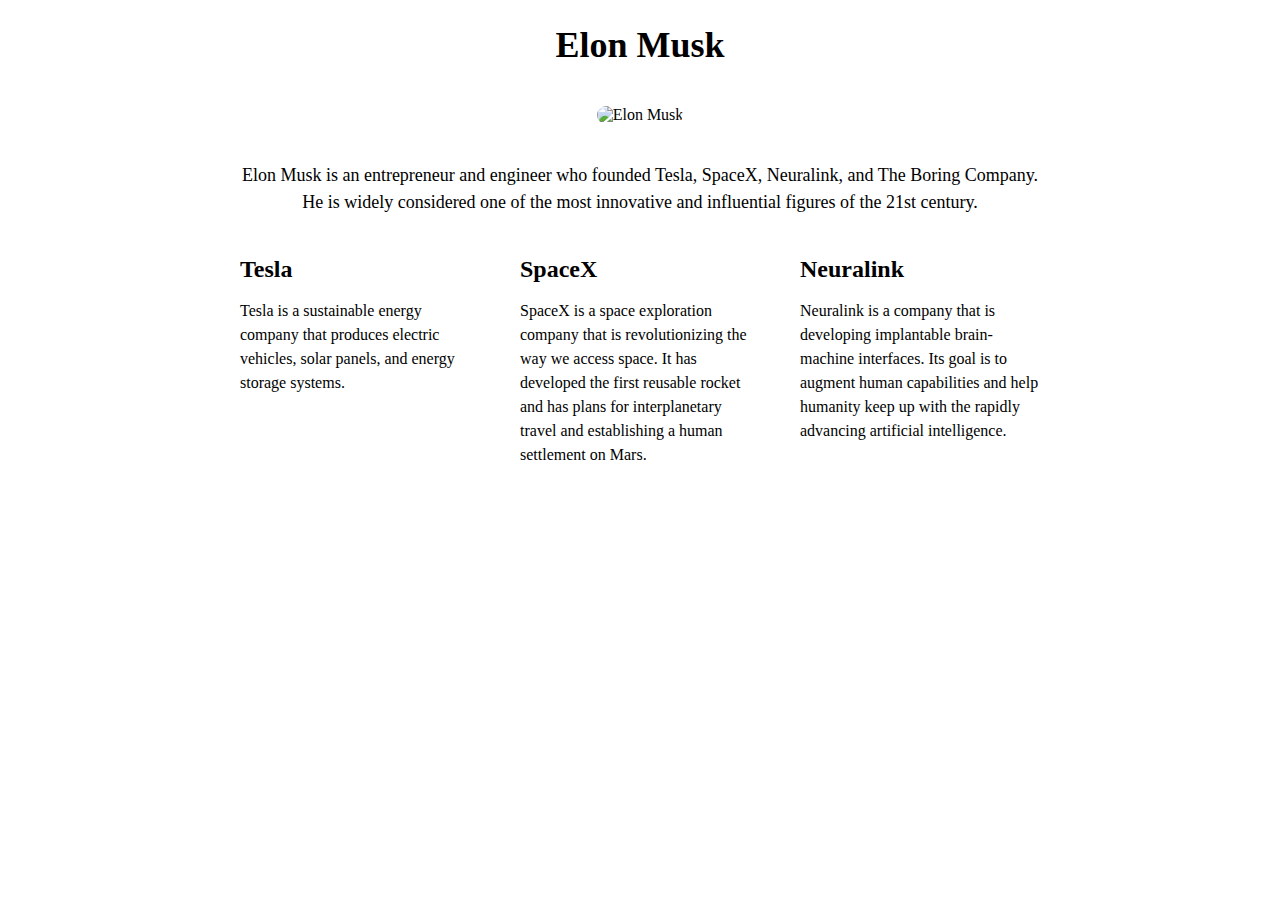
==== index.html @ 855415b4 "Add files via upload" ====
<!DOCTYPE html>
<html>
<head>
  <title>Elon Musk Portfolio</title>
  <style>
    .container {
      max-width: 800px;
      margin: 0 auto;
      text-align: center;
    }
    
    h1 {
      font-size: 36px;
      margin-bottom: 20px;
    }
    
    img {
      width: 200px;
      border-radius: 100px;
      margin: 20px 0;
    }
    
    p {
      font-size: 18px;
      line-height: 1.5;
      margin-bottom: 20px;
    }
    
    .achievements {
      display: flex;
      justify-content: space-between;
      margin-bottom: 20px;
    }
    
    .achievement {
      width: 30%;
      text-align: left;
    }
    
    .achievement h2 {
      font-size: 24px;
      margin-bottom: 10px;
    }
    
    .achievement p {
      font-size: 16px;
    }
  </style>
</head>
<body>
  <div class="container">
    <h1>Elon Musk</h1>
    <img src="https://picsum.photos/200" alt="Elon Musk">
    <p>Elon Musk is an entrepreneur and engineer who founded Tesla, SpaceX, Neuralink, and The Boring Company. He is widely considered one of the most innovative and influential figures of the 21st century.</p>
    <div class="achievements">
      <div class="achievement">
        <h2>Tesla</h2>
        <p>Tesla is a sustainable energy company that produces electric vehicles, solar panels, and energy storage systems.</p>
      </div>
      <div class="achievement">
        <h2>SpaceX</h2>
        <p>SpaceX is a space exploration company that is revolutionizing the way we access space. It has developed the first reusable rocket and has plans for interplanetary travel and establishing a human settlement on Mars.</p>
      </div>
      <div class="achievement">
        <h2>Neuralink</h2>
        <p>Neuralink is a company that is developing implantable brain-machine interfaces. Its goal is to augment human capabilities and help humanity keep up with the rapidly advancing artificial intelligence.</p>
      </div>
    </div>
  </div>
</body>
</html>
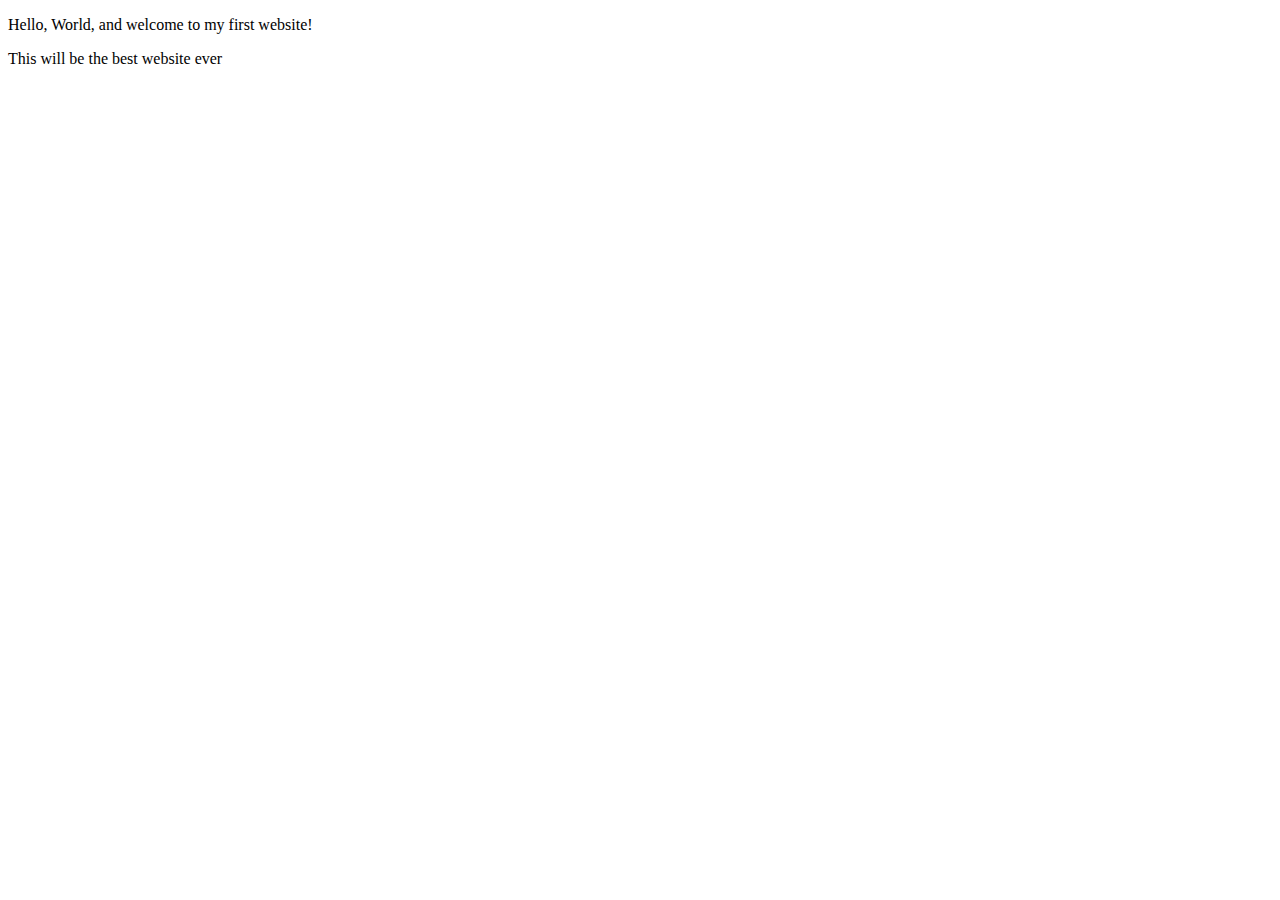
==== commit 9f407293: "Add files via upload" ====
--- a/index.html
+++ b/index.html
@@ -1,71 +1,14 @@
 <!DOCTYPE html>
-<html>
-<head>
-  <title>Elon Musk Portfolio</title>
-  <style>
-    .container {
-      max-width: 800px;
-      margin: 0 auto;
-      text-align: center;
-    }
-    
-    h1 {
-      font-size: 36px;
-      margin-bottom: 20px;
-    }
-    
-    img {
-      width: 200px;
-      border-radius: 100px;
-      margin: 20px 0;
-    }
-    
-    p {
-      font-size: 18px;
-      line-height: 1.5;
-      margin-bottom: 20px;
-    }
-    
-    .achievements {
-      display: flex;
-      justify-content: space-between;
-      margin-bottom: 20px;
-    }
-    
-    .achievement {
-      width: 30%;
-      text-align: left;
-    }
-    
-    .achievement h2 {
-      font-size: 24px;
-      margin-bottom: 10px;
-    }
-    
-    .achievement p {
-      font-size: 16px;
-    }
-  </style>
-</head>
-<body>
-  <div class="container">
-    <h1>Elon Musk</h1>
-    <img src="https://picsum.photos/200" alt="Elon Musk">
-    <p>Elon Musk is an entrepreneur and engineer who founded Tesla, SpaceX, Neuralink, and The Boring Company. He is widely considered one of the most innovative and influential figures of the 21st century.</p>
-    <div class="achievements">
-      <div class="achievement">
-        <h2>Tesla</h2>
-        <p>Tesla is a sustainable energy company that produces electric vehicles, solar panels, and energy storage systems.</p>
-      </div>
-      <div class="achievement">
-        <h2>SpaceX</h2>
-        <p>SpaceX is a space exploration company that is revolutionizing the way we access space. It has developed the first reusable rocket and has plans for interplanetary travel and establishing a human settlement on Mars.</p>
-      </div>
-      <div class="achievement">
-        <h2>Neuralink</h2>
-        <p>Neuralink is a company that is developing implantable brain-machine interfaces. Its goal is to augment human capabilities and help humanity keep up with the rapidly advancing artificial intelligence.</p>
-      </div>
-    </div>
-  </div>
-</body>
-</html>
+<html lang="en">
+    <head>
+        <meta charset="utf-8">
+        <meta name="viewport" content="width=device-width, initial-scale=1.0">
+        <meta name='author' content="Chris B">
+        
+        <title>The best website ever</title>
+    </head>
+    <body>
+     <p>Hello, World, and welcome to my first website! </p> 
+     <p>This will be the best website ever </p>
+    </body>
+</html>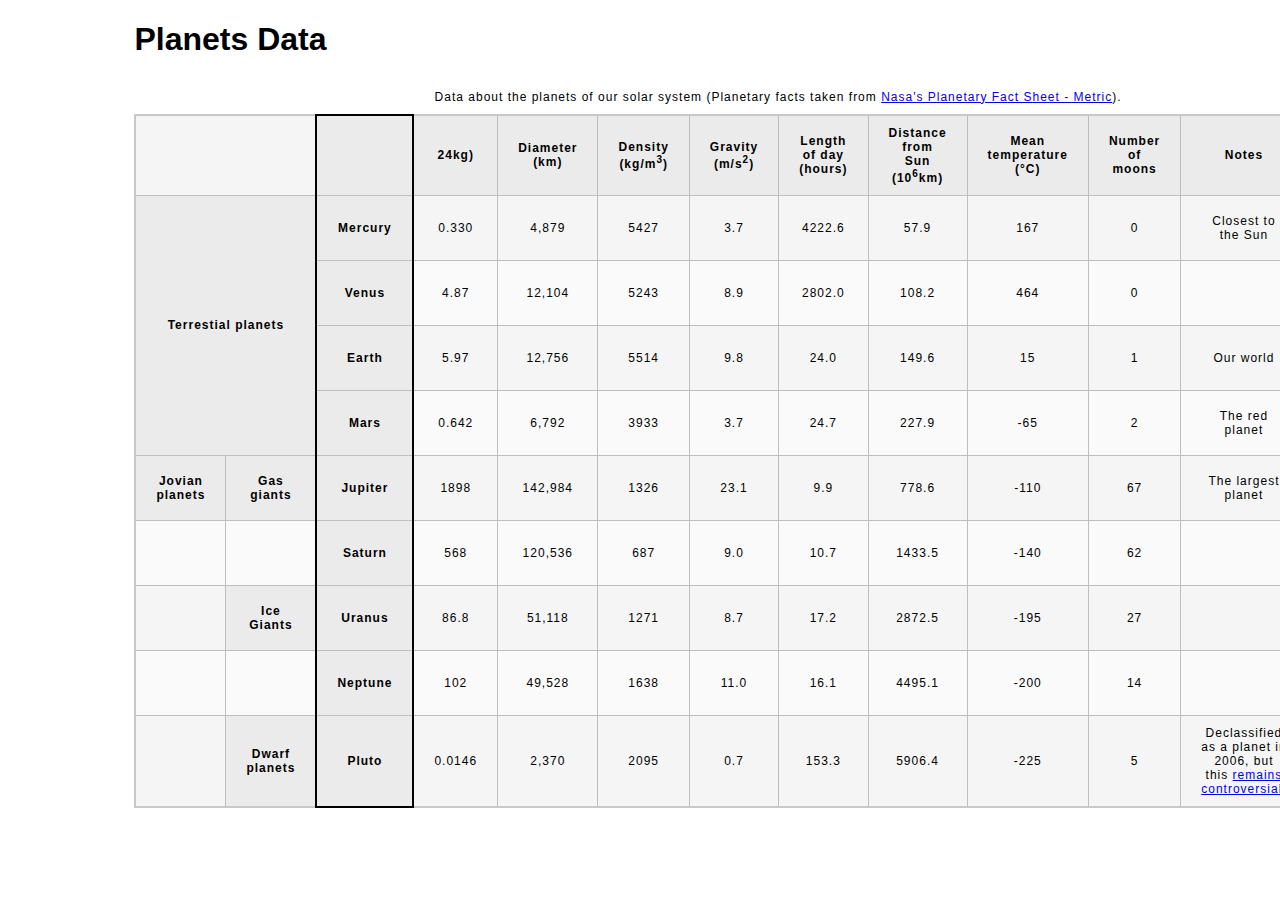
==== commit 975db2ce: "Add files via upload" ====
--- a/index.html
+++ b/index.html
@@ -3,12 +3,208 @@
     <head>
         <meta charset="utf-8">
         <meta name="viewport" content="width=device-width, initial-scale=1.0">
-        <meta name='author' content="Chris B">
-        
-        <title>The best website ever</title>
+        <meta name="author" content="Christopher Brayton">
+        <link href="css/style.css" rel="stylesheet" type="text/css">
     </head>
     <body>
-     <p>Hello, World, and welcome to my first website! </p> 
-     <p>This will be the best website ever </p>
+
+        <!-- Wrap the top-level heading in a header element -->
+		<header>
+		
+        
+            <h1>Planets Data</h1>
+		</header>		
+        
+        <!-- Add a main element to contain the table -->
+		<main>
+		<table>
+            
+            <!-- Add the table element. This will contain your table caption, coloumn group, table head, table body, and the data. -->
+                
+                <!-- The caption element should be the first child of the table element, and wrap the following text and link.-->
+		<caption>
+        
+                Data about the planets of our solar system (Planetary facts taken from <a href="http://nssdc.gsfc.nasa.gov/planetary/factsheet/">Nasa's Planetary Fact Sheet - Metric</a>).
+		</caption>
+		
+        
+                <!-- The second child of the table element should be the colgroup element, which also contains several col elements, and helps define the purpose of the table colums. -->
+		<colgroup>
+		<col colspan="2">
+		<col title= "Name">
+		<col title= "Mass">
+		<col>
+		<col>
+		<col>
+		<col>
+		<col>
+		<col>
+		<col>
+		<col>
+		<col>
+		
+        </colgroup>		
+                <!-- The table head element should be the third child of the table element; it will wrap the code and content to define a row of column headers. -->    
+        <thead>
+		<tr>
+		<td colspan="2"> </td>
+		<th scope="col >" Name </th>
+		<th scope="col >" Mass (10<sup>24</sup>kg) </th>
+		<th> Diameter (km) </th>
+		<th>  Density (kg/m<sup>3</sup>) </th>
+		<th> Gravity (m/s<sup>2</sup>) </th>
+		<th> Length of day (hours) </th>
+		<th> Distance from Sun (10<sup>6</sup>km) </th>
+		<th> Mean temperature (°C) </th>
+		<th> Number of moons </th>
+		<th> Notes </th>
+		<th> Image </th>
+		</tr>
+		</thead>
+                <!-- The fourth child of the table element should be the table body element, which will contain the code and content to display rows of data. -->
+        <tbody>
+		<tr>
+		<th colspan="2" rowspan="4" scope="rowgroup">
+		 Terrestial planets </th>
+		<th scope="row"> Mercury  </th>
+		<td> 0.330  </td>
+		<td> 4,879  </td>
+		<td> 5427  </td>
+		<td> 3.7  </td>
+		<td> 4222.6  </td>
+		<td> 57.9  </td>
+		<td> 167  </td>
+		<td> 0  </td>
+		<td> Closest to the Sun  </td>
+		<td><img src="images/Mercury.jpg" 
+		alt="Photograph of Mercury"></td>
+		</tr>
+		<tr>
+	    <th scope="row"> Venus  </th>
+		<td> 4.87 </td>
+		<td> 12,104 </td>
+		<td> 5243 </td>
+		<td> 8.9 </td>
+		<td> 2802.0 </td>
+		<td> 108.2 </td>
+		<td> 464 </td>
+		<td> 0</td>
+			<td></td>
+		<td><img src="images/Venus.jpg" 
+		alt="Photograph of Venus"></td>
+	    </tr>
+		<th scope="row"> Earth   </th>
+		<td> 5.97    </td>
+		<td> 12,756   </td>
+		<td> 5514   </td>
+		<td> 9.8   </td>
+		<td> 24.0  </td>
+		<td> 149.6  </td>
+		<td> 15   </td>
+		<td> 1    </td>
+		<td> Our world   </td>
+		<td><img src="images/Earth.png" 
+		alt="Photograph of Earth"></td>
+	    </tr>
+		<th scope="row"> Mars   </th>
+		<td> 0.642     </td>
+		<td> 6,792   </td>
+		<td> 3933    </td>
+		<td> 3.7    </td>
+		<td> 24.7   </td>
+		<td> 227.9   </td>
+		<td> -65   </td>
+		<td> 2     </td>
+		<td> The red planet   </td>
+		<td><img src="images/Mars.jpg" 
+		alt="Photograph of Mars"></td>
+	    </tr>
+		<tr>
+		<th rowspawn="4" scope="rowgroup"> 
+		Jovian planets </th>
+		<th rowspawn="2" scope="rowgroup"> 
+		Gas giants </th>
+		<th scope="row"> Jupiter   </th>
+		<td> 1898   </td>
+		<td> 142,984   </td>
+		<td> 1326   </td>
+		<td> 23.1  </td>
+		<td> 9.9  </td>
+		<td> 778.6   </td>
+		<td> -110  </td>
+		<td> 67   </td>
+		<td> The largest planet  </td>
+		<td><img src="images/Jupiter.jpg" 
+		alt="Photograph of Jupiter "></td>
+		</tr>
+				<tr>
+		<td>     </td>
+		<td>     </td>
+		<th scope="row"> Saturn   </th>
+		<td> 568    </td>
+		<td> 120,536    </td>
+		<td> 687    </td>
+		<td> 9.0  </td>
+		<td> 10.7  </td>
+		<td>  1433.5    </td>
+		<td>  -140  </td>
+		<td> 62   </td>
+		<td>   </td>
+		<td><img src="images/Saturn.jpg" 
+		alt="Photograph of Saturn "></td>
+		</tr>
+		<tr>
+		<td>     </td>
+		<th rowspawn="2"> Ice Giants   </th>
+		<th> Uranus   </th>
+		<td> 86.8     </td>
+		<td> 51,118     </td>
+		<td> 1271     </td>
+		<td> 8.7 </td>
+		<td> 17.2 </td>
+		<td>  2872.5    </td>
+		<td>  -195  </td>
+		<td> 27   </td>
+		<td>   </td>
+		<td><img src="images/Uranus.jpg" 
+		alt="Photograph of Uranus "></td>
+		</tr>
+		<tr>
+		<td>     </td>
+		<td>     </td>
+		<th scope="row" > Neptune   </th>
+		<td> 102    </td>
+		<td>  49,528      </td>
+		<td> 1638      </td>
+		<td> 11.0  </td>
+		<td> 16.1  </td>
+		<td> 4495.1   </td>
+		<td>  -200   </td>
+		<td> 14   </td>
+		<td>   </td>
+		<td><img src="images/Neptune.jpg" 
+		alt="Photograph of Neptune "></td>
+		</tr>
+			<tr>
+			<td>     </td>
+		<th colspan "2"> Dwarf planets   </th>
+		<th scope="row" > Pluto    </th>
+		<td> 0.0146     </td>
+		<td>   2,370        </td>
+		<td> 2095       </td>
+		<td>   0.7   </td>
+		<td>  153.3   </td>
+		<td>  5906.4    </td>
+		<td>  -225   </td>
+		<td> 5   </td>
+		<td>  Declassified as a planet in 2006, but this <a href="http://www.usatoday.com/story/tech/2014/10/02/pluto-planet-solar-system/16578959/">remains controversial</a>.   </td>
+		<td><img src="images/Pluto.jpg" 
+		alt="Photograph of Pluto "></td>
+		</tr>
+		
+                
+                <!-- Please note that you do NOT need to add a table footer for this assignment. -->
+	</table>			
+	</main>			
     </body>
-</html>+</html>
--- a/css/style.css
+++ b/css/style.css
@@ -0,0 +1,55 @@
+html {
+  font-family: sans-serif;
+    font-size:16px;
+}
+
+header, 
+main {
+    
+    margin:0 auto;
+    width:80%;
+}
+
+table {
+  border-collapse: collapse;
+  border: 2px solid rgb(200,200,200);
+  letter-spacing: 1px;
+  font-size: 0.75rem;
+    width:100%;
+    max-width:1920px;
+}
+
+td, th {
+  border: 1px solid rgb(190,190,190);
+  padding: .625rem 1.25rem;
+}
+
+th {
+  background-color: rgb(235,235,235);
+}
+
+td {
+  text-align: center;
+}
+
+tr:nth-child(even) td {
+  background-color: rgb(250,250,250);
+}
+
+tr:nth-child(odd) td {
+  background-color: rgb(245,245,245);
+}
+
+col:nth-child(3) {
+    border:2px solid #000;
+}
+
+caption {
+  padding: .625rem;
+}
+
+img {
+    
+    width:100%; max-width:4.53125rem;
+    
+}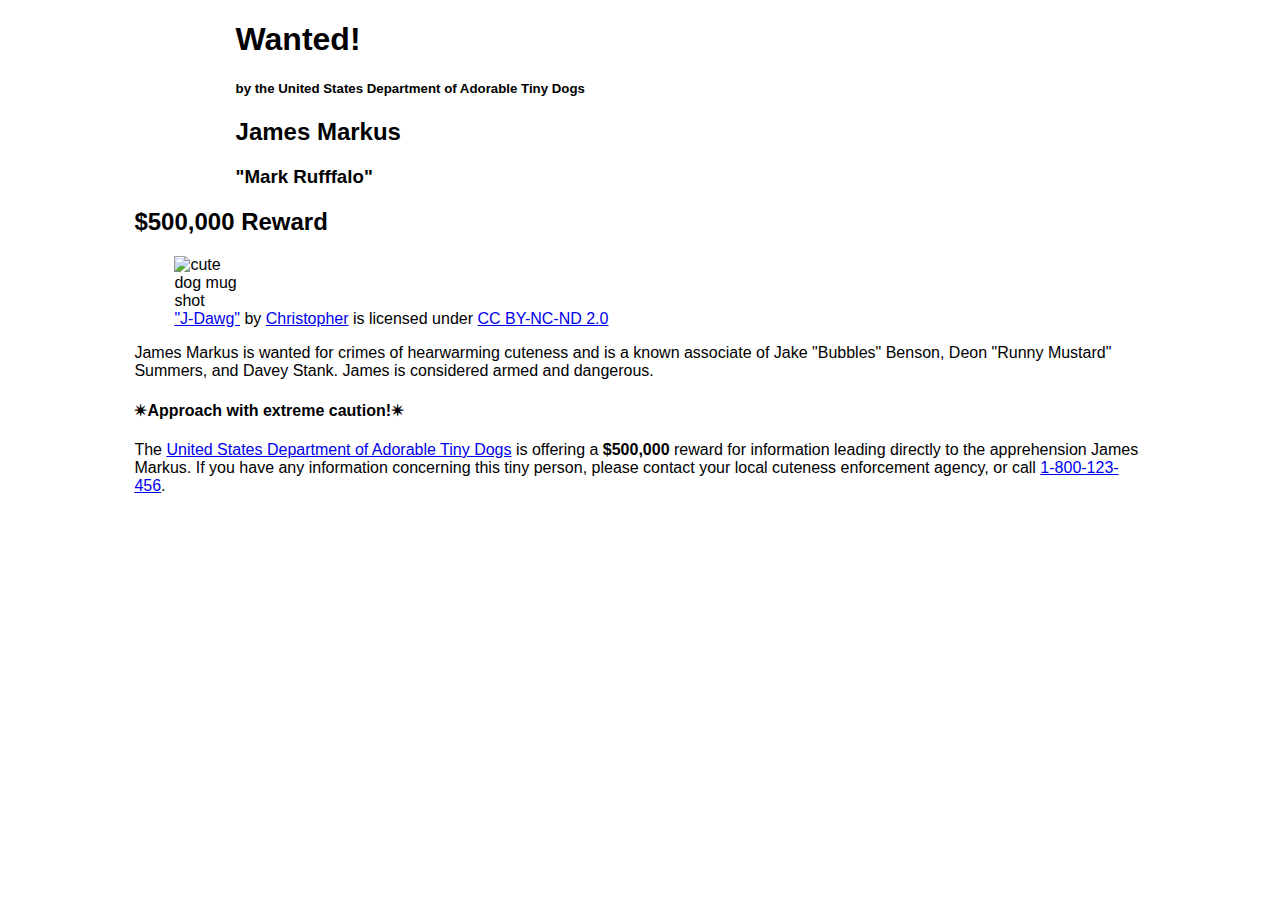
==== commit 8326ec9f: "Add files via upload" ====
--- a/index.html
+++ b/index.html
@@ -4,207 +4,39 @@
         <meta charset="utf-8">
         <meta name="viewport" content="width=device-width, initial-scale=1.0">
         <meta name="author" content="Christopher Brayton">
-        <link href="css/style.css" rel="stylesheet" type="text/css">
+        
+<!-- Add the link element to tell the browser what file to use for style information. -->
+        <link rel="stylesheet" =type"text/css" href="css/style.css">
+        <title>Wanted | Jame Markus</title>
     </head>
     <body>
-
-        <!-- Wrap the top-level heading in a header element -->
-		<header>
-		
-        
-            <h1>Planets Data</h1>
-		</header>		
-        
-        <!-- Add a main element to contain the table -->
-		<main>
-		<table>
-            
-            <!-- Add the table element. This will contain your table caption, coloumn group, table head, table body, and the data. -->
-                
-                <!-- The caption element should be the first child of the table element, and wrap the following text and link.-->
-		<caption>
-        
-                Data about the planets of our solar system (Planetary facts taken from <a href="http://nssdc.gsfc.nasa.gov/planetary/factsheet/">Nasa's Planetary Fact Sheet - Metric</a>).
-		</caption>
-		
-        
-                <!-- The second child of the table element should be the colgroup element, which also contains several col elements, and helps define the purpose of the table colums. -->
-		<colgroup>
-		<col colspan="2">
-		<col title= "Name">
-		<col title= "Mass">
-		<col>
-		<col>
-		<col>
-		<col>
-		<col>
-		<col>
-		<col>
-		<col>
-		<col>
-		
-        </colgroup>		
-                <!-- The table head element should be the third child of the table element; it will wrap the code and content to define a row of column headers. -->    
-        <thead>
-		<tr>
-		<td colspan="2"> </td>
-		<th scope="col >" Name </th>
-		<th scope="col >" Mass (10<sup>24</sup>kg) </th>
-		<th> Diameter (km) </th>
-		<th>  Density (kg/m<sup>3</sup>) </th>
-		<th> Gravity (m/s<sup>2</sup>) </th>
-		<th> Length of day (hours) </th>
-		<th> Distance from Sun (10<sup>6</sup>km) </th>
-		<th> Mean temperature (°C) </th>
-		<th> Number of moons </th>
-		<th> Notes </th>
-		<th> Image </th>
-		</tr>
-		</thead>
-                <!-- The fourth child of the table element should be the table body element, which will contain the code and content to display rows of data. -->
-        <tbody>
-		<tr>
-		<th colspan="2" rowspan="4" scope="rowgroup">
-		 Terrestial planets </th>
-		<th scope="row"> Mercury  </th>
-		<td> 0.330  </td>
-		<td> 4,879  </td>
-		<td> 5427  </td>
-		<td> 3.7  </td>
-		<td> 4222.6  </td>
-		<td> 57.9  </td>
-		<td> 167  </td>
-		<td> 0  </td>
-		<td> Closest to the Sun  </td>
-		<td><img src="images/Mercury.jpg" 
-		alt="Photograph of Mercury"></td>
-		</tr>
-		<tr>
-	    <th scope="row"> Venus  </th>
-		<td> 4.87 </td>
-		<td> 12,104 </td>
-		<td> 5243 </td>
-		<td> 8.9 </td>
-		<td> 2802.0 </td>
-		<td> 108.2 </td>
-		<td> 464 </td>
-		<td> 0</td>
-			<td></td>
-		<td><img src="images/Venus.jpg" 
-		alt="Photograph of Venus"></td>
-	    </tr>
-		<th scope="row"> Earth   </th>
-		<td> 5.97    </td>
-		<td> 12,756   </td>
-		<td> 5514   </td>
-		<td> 9.8   </td>
-		<td> 24.0  </td>
-		<td> 149.6  </td>
-		<td> 15   </td>
-		<td> 1    </td>
-		<td> Our world   </td>
-		<td><img src="images/Earth.png" 
-		alt="Photograph of Earth"></td>
-	    </tr>
-		<th scope="row"> Mars   </th>
-		<td> 0.642     </td>
-		<td> 6,792   </td>
-		<td> 3933    </td>
-		<td> 3.7    </td>
-		<td> 24.7   </td>
-		<td> 227.9   </td>
-		<td> -65   </td>
-		<td> 2     </td>
-		<td> The red planet   </td>
-		<td><img src="images/Mars.jpg" 
-		alt="Photograph of Mars"></td>
-	    </tr>
-		<tr>
-		<th rowspawn="4" scope="rowgroup"> 
-		Jovian planets </th>
-		<th rowspawn="2" scope="rowgroup"> 
-		Gas giants </th>
-		<th scope="row"> Jupiter   </th>
-		<td> 1898   </td>
-		<td> 142,984   </td>
-		<td> 1326   </td>
-		<td> 23.1  </td>
-		<td> 9.9  </td>
-		<td> 778.6   </td>
-		<td> -110  </td>
-		<td> 67   </td>
-		<td> The largest planet  </td>
-		<td><img src="images/Jupiter.jpg" 
-		alt="Photograph of Jupiter "></td>
-		</tr>
-				<tr>
-		<td>     </td>
-		<td>     </td>
-		<th scope="row"> Saturn   </th>
-		<td> 568    </td>
-		<td> 120,536    </td>
-		<td> 687    </td>
-		<td> 9.0  </td>
-		<td> 10.7  </td>
-		<td>  1433.5    </td>
-		<td>  -140  </td>
-		<td> 62   </td>
-		<td>   </td>
-		<td><img src="images/Saturn.jpg" 
-		alt="Photograph of Saturn "></td>
-		</tr>
-		<tr>
-		<td>     </td>
-		<th rowspawn="2"> Ice Giants   </th>
-		<th> Uranus   </th>
-		<td> 86.8     </td>
-		<td> 51,118     </td>
-		<td> 1271     </td>
-		<td> 8.7 </td>
-		<td> 17.2 </td>
-		<td>  2872.5    </td>
-		<td>  -195  </td>
-		<td> 27   </td>
-		<td>   </td>
-		<td><img src="images/Uranus.jpg" 
-		alt="Photograph of Uranus "></td>
-		</tr>
-		<tr>
-		<td>     </td>
-		<td>     </td>
-		<th scope="row" > Neptune   </th>
-		<td> 102    </td>
-		<td>  49,528      </td>
-		<td> 1638      </td>
-		<td> 11.0  </td>
-		<td> 16.1  </td>
-		<td> 4495.1   </td>
-		<td>  -200   </td>
-		<td> 14   </td>
-		<td>   </td>
-		<td><img src="images/Neptune.jpg" 
-		alt="Photograph of Neptune "></td>
-		</tr>
-			<tr>
-			<td>     </td>
-		<th colspan "2"> Dwarf planets   </th>
-		<th scope="row" > Pluto    </th>
-		<td> 0.0146     </td>
-		<td>   2,370        </td>
-		<td> 2095       </td>
-		<td>   0.7   </td>
-		<td>  153.3   </td>
-		<td>  5906.4    </td>
-		<td>  -225   </td>
-		<td> 5   </td>
-		<td>  Declassified as a planet in 2006, but this <a href="http://www.usatoday.com/story/tech/2014/10/02/pluto-planet-solar-system/16578959/">remains controversial</a>.   </td>
-		<td><img src="images/Pluto.jpg" 
-		alt="Photograph of Pluto "></td>
-		</tr>
-		
-                
-                <!-- Please note that you do NOT need to add a table footer for this assignment. -->
-	</table>			
-	</main>			
+        <main>
+            <header>
+                <h1>Wanted!</h1>
+                <h5>by the United States Department of Adorable Tiny Dogs</h5>
+                <h2>James Markus</h2>
+                <h3>"Mark Rufffalo"</h3>
+            </header>
+            <section>
+                <h2>$500,000 Reward</h2>
+                <figure>
+                    <img src="images/j-dawg.jpg" alt="cute dog mug shot">
+                    <figcaption>
+                    <a href="https://www.flickr.com/photos/christopherf/12476805405/sizes/h/">"J-Dawg"</a> by 
+                    <a href="https://www.flickr.com/photos/christopherf/">Christopher</a>
+                    is licensed under <a href="https://creativecommons.org/licenses/by-sa/2.0/?ref=ccsearch&atype=html" style="margin-right: 5px;">CC BY-NC-ND 2.0</a>
+                </figcaption>
+                </figure>
+                <p>
+                    James Markus is wanted for crimes of hearwarming cuteness and is a known associate of Jake "Bubbles" Benson, Deon "Runny Mustard" Summers, and Davey Stank. James is considered armed and dangerous.
+                </p>
+            </section>
+            <section>
+               <h4><span>&#10036;</span>Approach with extreme caution!<span>&#10036;</span></h4>
+            </section>
+            <footer>
+            <p>The <a href="https://www.usdatd.org">United States Department of Adorable Tiny Dogs</a> is offering a <strong>$500,000</strong> reward for information leading directly to the apprehension James Markus. If you have any information concerning this tiny person, please contact your local cuteness enforcement agency, or call <a href="tel:1-800-123-456">1-800-123-456</a>.</p>
+        </footer>
+        </main>
     </body>
-</html>
+</html>